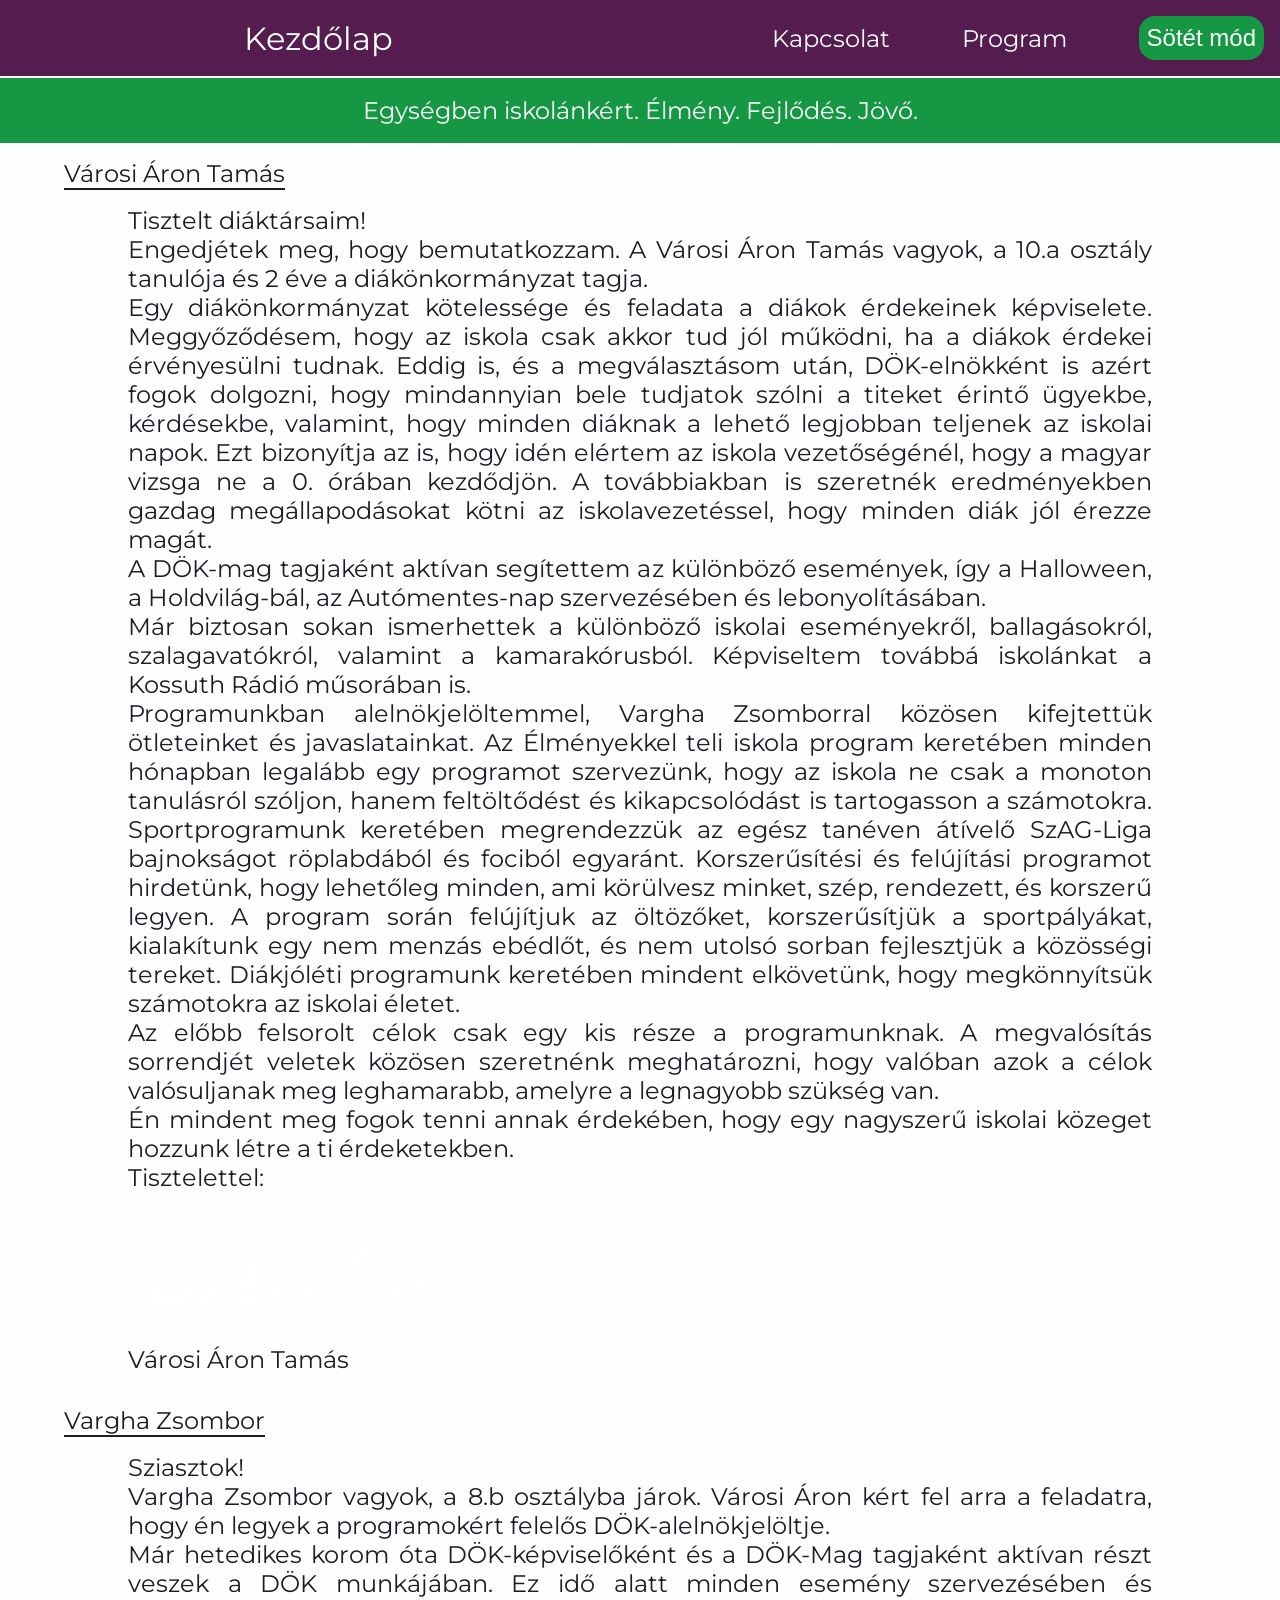
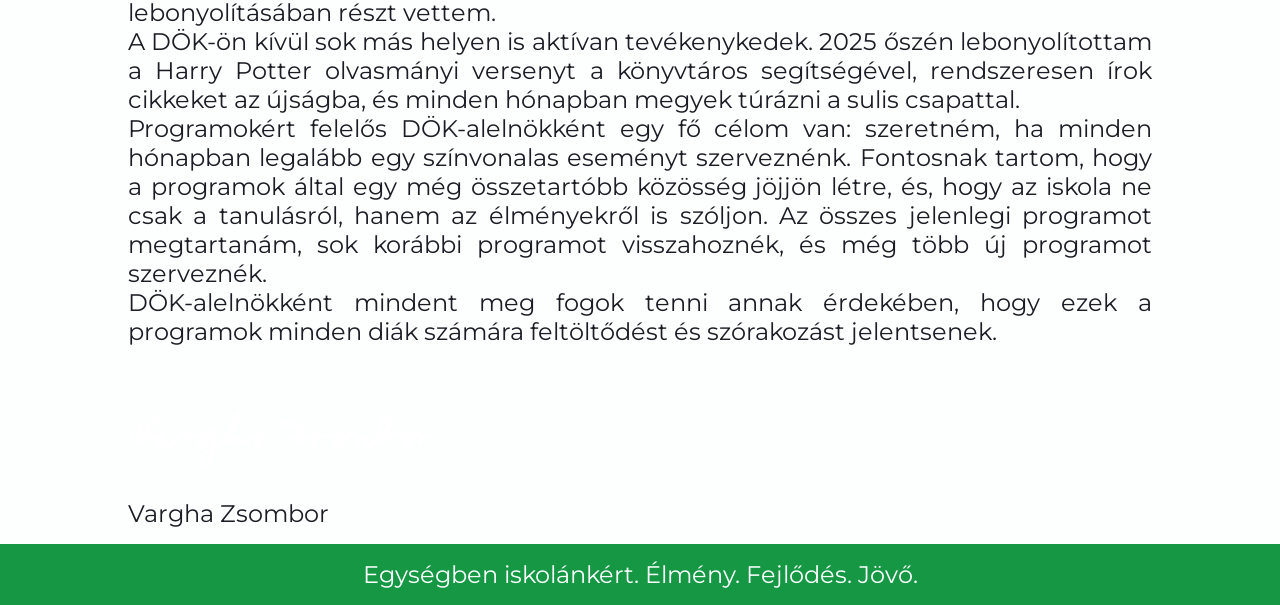
==== index.html @ 50e68c0f "Update index.html" ====
<!DOCTYPE html>
<html lang="hu">
<head>
    <meta charset="UTF-8">
    <meta name="viewport" content="width=device-width, initial-scale=1.0">
    <link rel="stylesheet" href="css/style.css">
    <link href='https://fonts.googleapis.com/css?family=Montserrat' rel='stylesheet'>
    <link rel="icon" href="img/favicon.png">
    <title>SZAVAZZ! VÁROSI ÁRON</title>
</head>
<body>
    <div class="container bemuttakozas1" id="main">
        <header id="header">
            <div class="focim">Kezdőlap</div>
            <div class="menugomb" id="telefon-menugomb">
                <svg class="hamburger-icon" xmlns="http://www.w3.org/2000/svg" viewBox="0 0 24 24">
                    <g stroke="currentColor" stroke-width="2" stroke-linecap="round" fill="none">
                        <line x1="5" y1="7" x2="19" y2="7"></line>
                        <line x1="5" y1="12" x2="19" y2="12"></line>
                        <line x1="5" y1="17" x2="19" y2="17"></line>
                    </g>
                </svg>
            </div>
            <menu class="pc-menu">
                <div class="menucim">Menü</div>
                <div class="menupontok">
                    <ul>
                        <a href="kapcsolat.html"><li>Kapcsolat</li></a>
                        <a href="program.html"><li>Program</li></a>
                    </ul>
                    
                </div>
                <darkmode>
                    <input id="darkmode-btn"  type="button" value="Sötét mód">
                </darkmode>
            </menu>
        </header>
        <menu class="telefon-menu" id="telefon-menu">
            <div class="menucim">Menü</div>
            <div class="menupontok">
                <ul>
                    <a href="kapcsolat.html"><li>Kapcsolat</li></a>
                    <a href="program.html"><li>Program</li></a>
                </ul>
            </div>
            <darkmode>
                <input id="telefon-darkmode-btn"  type="button" value="Sötét mód">
            </darkmode>
        </menu>
        <div class="szlogen">
            Egységben&nbspiskolánkért.&nbsp<wbr>Élmény.&nbspFejlődés.&nbspJövő.
        </div>
        <main class="sections bemutatkozas">
            <section class="varosi bemutatkozas">
                <p class="nev kapcsolat-nev">Városi Áron Tamás</p>
                <p class="szoveg bemutatkozas">
                    Tisztelt diáktársaim! <br>
                    Engedjétek meg, hogy bemutatkozzam. A Városi Áron Tamás vagyok, a 10.a osztály tanulója és 2 éve a diákönkormányzat tagja. <br>
                    Egy diákönkormányzat kötelessége és feladata a diákok érdekeinek képviselete. Meggyőződésem, hogy az iskola csak akkor tud jól működni, ha a diákok érdekei érvényesülni tudnak. Eddig is, és a megválasztásom után, DÖK-elnökként is azért fogok dolgozni, hogy mindannyian bele tudjatok szólni a titeket érintő ügyekbe, kérdésekbe, valamint, hogy minden diáknak a lehető legjobban teljenek az iskolai napok. Ezt bizonyítja az is, hogy idén elértem az iskola vezetőségénél, hogy a magyar vizsga ne a 0. órában kezdődjön. A továbbiakban is szeretnék eredményekben gazdag megállapodásokat kötni az iskolavezetéssel, hogy minden diák jól érezze magát. <br>
                    A DÖK-mag tagjaként aktívan segítettem az különböző események, így a Halloween, a Holdvilág-bál, az Autómentes-nap szervezésében és lebonyolításában. <br>
                    Már biztosan sokan ismerhettek a különböző iskolai eseményekről, ballagásokról, szalagavatókról, valamint a kamarakórusból. Képviseltem továbbá iskolánkat a Kossuth Rádió műsorában is. <br>
                    Programunkban alelnökjelöltemmel, Vargha Zsomborral közösen kifejtettük ötleteinket és javaslatainkat. Az Élményekkel teli iskola program keretében minden hónapban legalább egy programot szervezünk, hogy az iskola ne csak a monoton tanulásról szóljon, hanem feltöltődést és kikapcsolódást is tartogasson a számotokra. Sportprogramunk keretében megrendezzük az egész tanéven átívelő SzAG-Liga bajnokságot röplabdából és fociból egyaránt. Korszerűsítési és felújítási programot hirdetünk, hogy lehetőleg minden, ami körülvesz minket, szép, rendezett, és korszerű legyen. A program során felújítjuk az öltözőket, korszerűsítjük a sportpályákat, kialakítunk egy nem menzás ebédlőt, és nem utolsó sorban fejlesztjük a közösségi tereket. Diákjóléti programunk keretében mindent elkövetünk, hogy megkönnyítsük számotokra az iskolai életet.<br>
                    Az előbb felsorolt célok csak egy kis része a programunknak. A megvalósítás sorrendjét veletek közösen szeretnénk meghatározni, hogy valóban azok a célok valósuljanak meg leghamarabb, amelyre a legnagyobb szükség van.<br>
                    Én mindent meg fogok tenni annak érdekében, hogy egy nagyszerű iskolai közeget hozzunk létre a ti érdeketekben.<br>
                    Tisztelettel: <br><br><br>
                    <img class="szigno-fekete" src="img/aláírás_vátfek.png">
                    <img class="szigno-feher" src="img/aláírás_vátfeh.png"><br>
                    Városi Áron Tamás
                </p>
            </section>
            <section class="vargha bemutatkozas">
                <p class="nev kapcsolat-nev">Vargha Zsombor</p>
                <p class="szoveg bemutatkozas">
                    Sziasztok! <br>
                    Vargha Zsombor vagyok, a 8.b osztályba járok. Városi Áron kért fel arra a feladatra, hogy én legyek a programokért felelős DÖK-alelnökjelöltje. <br>
                    Már hetedikes korom óta DÖK-képviselőként és a DÖK-Mag tagjaként aktívan részt veszek a DÖK munkájában. Ez idő alatt minden esemény szervezésében és lebonyolításában részt vettem. <br>
                    A DÖK-ön kívül sok más helyen is aktívan tevékenykedek. 2025 őszén lebonyolítottam a Harry Potter olvasmányi versenyt a könyvtáros segítségével, rendszeresen írok cikkeket az újságba, és minden hónapban megyek túrázni a sulis csapattal. <br>
                    Programokért felelős DÖK-alelnökként egy fő célom van: szeretném, ha minden hónapban legalább egy színvonalas eseményt szerveznénk. Fontosnak tartom, hogy a programok által egy még összetartóbb közösség jöjjön létre, és, hogy az iskola ne csak a tanulásról, hanem az élményekről is szóljon.
                    Az összes jelenlegi programot megtartanám, sok korábbi programot visszahoznék, és még több új programot szerveznék. <br>
                    DÖK-alelnökként mindent meg fogok tenni annak érdekében, hogy ezek a programok minden diák számára feltöltődést és szórakozást jelentsenek. <br><br><br>


                    <img class="szigno-fekete" src="img/aláírás_vzsfek.png">
                    <img class="szigno-feher" src="img/aláírás_vzsfeh.png"><br>
                    Vargha Zsombor
                </p>
            </section>
        </main>
        <footer id="footer">
            Egységben&nbspiskolánkért.&nbsp<wbr>Élmény.&nbspFejlődés.&nbspJövő.
        </footer>
    </div>

    <script src="js/main.js"></script>
</body>
</html>
---- css/style.css ----
* {
    margin: 0;
}
/*DARKMODE STYLES*/
/* LIGHT MODE – ez a világos téma változókészlete */
body.light {
  --header-bg: rgb(85, 28, 79);
  --btn-bg: rgb(22, 151, 68);
  --main-bg: rgb(253, 255, 254);
  --main-text: rgb(26, 29, 36);
  --footer-bg: rgb(85, 28, 79);
  --a-color: rgb(85, 28, 79);
  --alairas-fekete: block;
  --alairas-feher: none;
  --link: rgb(120, 23, 127);
}

/* DARK MODE – ez a sötét téma változókészlete */
body.dark {
  --header-bg: rgb(85, 28, 79);
  --btn-bg: rgb(22, 151, 68);
  --main-bg: rgb(26, 29, 36);
  --main-text: rgb(253, 255, 254);
  --footer-bg: rgb(22, 151, 68);
  --a-color: rgb(22, 151, 68);
  --alairas-fekete: none;
  --alairas-feher: block;
  --link: rgb(31, 183, 85);
}

html {
    font-size: 1rem;
    width: 100%;
    font-family: "Montserrat";
}

body {
    width: 100%;
    font-size: 1.5rem;
    background-color: var(--main-bg);
}

.container {   
    height: 100dvh;
    background-color: var(--main-bg);
    display: flex;
    flex-direction: column;
    width: 100%;
}
header {
    max-width: 100%;
    padding: 1rem;
    height: fit-content;
    background-color: var(--header-bg);
    display: flex;
    flex-direction: row;
    align-items: center;
    color: rgb(253, 255, 254);
}
.focim {
    flex: 1;
    font-size: 2rem;
    text-align: center;
}
.menugomb {
    height: 3vh;
    display: none;
    align-items: center;
}
.menugomb svg {
    height: 100%;
    stroke-color: rgb(253, 255, 254);
}
.menucim {
    display: none;
}
.pc-menu {
    flex: 1;
    display: flex;
    flex-direction: row;
}
.menupontok {
    display: flex;
    flex-direction: row;
    gap: 2rem;
    flex:1;
    font-size: 1.5rem;
}
.menupontok ul {
    width: 100%;
    display: flex;
    flex-direction: row;
    justify-content: space-evenly;
    align-items: center;
}
.menupontok ul li {
    list-style: none;
    text-decoration: none;
}
.menupontok ul a {
    text-decoration: none;
    color: rgb(253, 255, 254);
}
#darkmode-btn {
    cursor: pointer;
    border: none;
    background-color: var(--btn-bg);
    font-size: 1.5rem;
    padding: 0.5rem;
    border-radius: 1rem;
    color: rgb(253, 255, 254);
}

.telefon-menu {
    display: none;
}

.szlogen {
    width: 100%;
    height: fit-content;
    padding-top: 2dvh;
    padding-bottom: 2dvh;
    text-align: center;
    background-color: var(--btn-bg);
    color: rgb(253, 255, 254);
    border-top: 2px solid rgb(253, 255, 254);
}
main {
    flex: 1;
    width: 100%;
    display: block;
    text-align: justify;
    white-space: normal;
    hyphens: auto;
    overflow-wrap: break-word;
    word-break: normal;
}
.nev {
    color: var(--main-text);
    margin-left: 5dvw;
    padding-top: 1rem;
    width: fit-content;
    border-bottom: 2px solid var(--main-text);
    margin-bottom: 1rem;
}
.kapcsolat-nev ul li a{
    color: var(--a-color);
}

.szoveg, .alcim {
    width: 90%;
    margin-left: 5%;
    margin-right: 3dvw;
    background-color: var(--main-bg);
    color: var(--main-text);
}
.alcim {
    width: fit-content;
    border-bottom: 2px solid var(--main-text);
    padding-top: 1rem;
    font-weight: bold;
}

.szoveg {
    padding-bottom: 1rem;
    padding-left: 5dvw;
    margin-right: 3dvw;
    width: 80%;
    color: var(--main-text);
    display: block;
    text-align: justify;
    white-space: normal;
    hyphens: auto;
    overflow-wrap: break-word;
    word-break: normal;
}
.programpont {
    max-width: 90dvw;
}
.szoveg-p1 {
    max-width: 90dvw;
    margin-right: 3dvw;
    padding-left: 5dvw;
    color: var(--main-text);
    display: block;
    text-align: justify;
    white-space: normal;
    hyphens: auto;
    overflow-wrap: break-word;
    word-break: normal;
}
.program-a {
    color: var(--link);
}
.szoveg-p {
    padding-left: 10dvw;
    max-width: 90dvw;
    margin-right: 3dvw;
    color: var(--main-text);
    display: block;
    text-align: justify;
    white-space: normal;
    hyphens: auto;
    overflow-wrap: break-word;
    word-break: normal;
}
.szoveg-p li {
    margin-left: 5dvw;
    margin-right: 3dvw;
    display: block;
    text-align: justify;
    white-space: normal;
    hyphens: auto;
    overflow-wrap: break-word;
    word-break: normal;
}
.nev, .kapcsolat-nev {
    padding: 0;
    padding-top: 1rem;
}
.sections ul{
    padding-left: 10dvw;
}
.sections section ul li {
    color: var(--main-text);
}

.szigno-fekete {
    width: 30%;
}
.szigno-feher {
    width: 30%;
}
footer {
    margin-top: auto;
    color: rgb(251, 255, 254);
    padding: 1rem;
    display: block;
    height: fit-content;
    background-color: var(--btn-bg);
    text-align: center;
}
.szoveg p, .szoveg li, .szoveg div {
    display: block;
    white-space: normal;
    hyphens: auto;
    overflow-wrap: break-word;
    word-break: normal;
}

h1 {
    padding: 0;
    margin: 0;
    margin-top: 3dvh;
    font-weight: bold;
    color: var(--main-text);
    text-align: center !important;
    float: center;
}

@media (max-width: 768px) {

    /* Globális betűméret */
    body {
        font-size: 1.2rem;
    }

    /* HEADER */
    header {
        padding: 0.5rem 1rem;
        justify-content: space-between;
    }

    .focim {
        font-size: 1.5rem;
        text-align: left;
    }

    /* Menü átváltása mobilra */
    .pc-menu {
        display: none;
    }

    #telefon-menu {
        display: none;
        flex-direction: column;
        align-items: center;
        gap: 1rem;
        padding: 1rem;
        background-color: var(--header-bg);
    }
    #telefon-darkmode-btn {
        cursor: pointer;
        border: none;
        background-color: var(--btn-bg);
        font-size: 1.5rem;
        padding: 0.5rem;
        border-radius: 1rem;
        color: rgb(253, 255, 254);
    }
    #telefon-menugomb {
        display: flex;
        height: 2.5rem;
        align-items: center;
        margin-right: 1rem;
    }

    /* Menü elemek mobilon */
    .menupontok ul {
        flex-direction: column;
        gap: 1rem;
        padding: 0;
    }

    .menupontok {
        flex-direction: column;
        gap: 1rem;
        font-size: 1.3rem;
    }

    /* Darkmode gomb mobilon */
    #darkmode-btn {
        font-size: 1.2rem;
        padding: 0.4rem 0.8rem;
        align-self: flex-start;
    }

    /* MAIN – tartalom igazítása */
    main {
        padding: 1rem 0;
    }

    /* Kapcsolat oldal: a két section egymás alá kerül */
    .sections {
        display: flex;
        flex-direction: column;
        gap: 2rem;
    }

    .sections section {
        width: 100%;
    }

    .sections ul {
        padding-left: 2rem;
    }

    /* Szövegek mobilon */
    .nev {
        margin-left: 1rem;
        font-size: 1.3rem;
    }

    .alcim {
        margin-left: 1rem;
        font-size: 1.2rem;
    }

    .szoveg {
        width: 90%;
        margin-left: 5dvw;
        margin-right: 5dvw;
        padding-right: 3dvw;
        font-size: 1.1rem;
        padding-top: 1rem;
    }
    .vargha .szoveg, .varosi .szoveg {
        width: 80dvw;
        margin-right: 3dvw;
    }

    .szigno-fekete {
        width: 40dvw;
    }
    .szigno-feher {
        width: 40dvw;
    }
    .programpont ul {
        display: block;
        list-style-option: outside;
    }
    .szoveg-p ul li {
        list-style-type: disc;
    }
    .programpont ul li {
        list-style-type: disc;
    }
    .bemutatkozas1 {
        display: block;
        margin-left: 0;
        padding-left: 3dvw;
    }
    .bemutatkozas {
        display: block;
        max-width: 90dvw;
        margin-left:0;
        margin-right: 3dvw;
        padding: 1dvw;
    }
    /* FOOTER */
    footer {
        font-size: 1.2rem;
        padding: 0.8rem;
    }
}
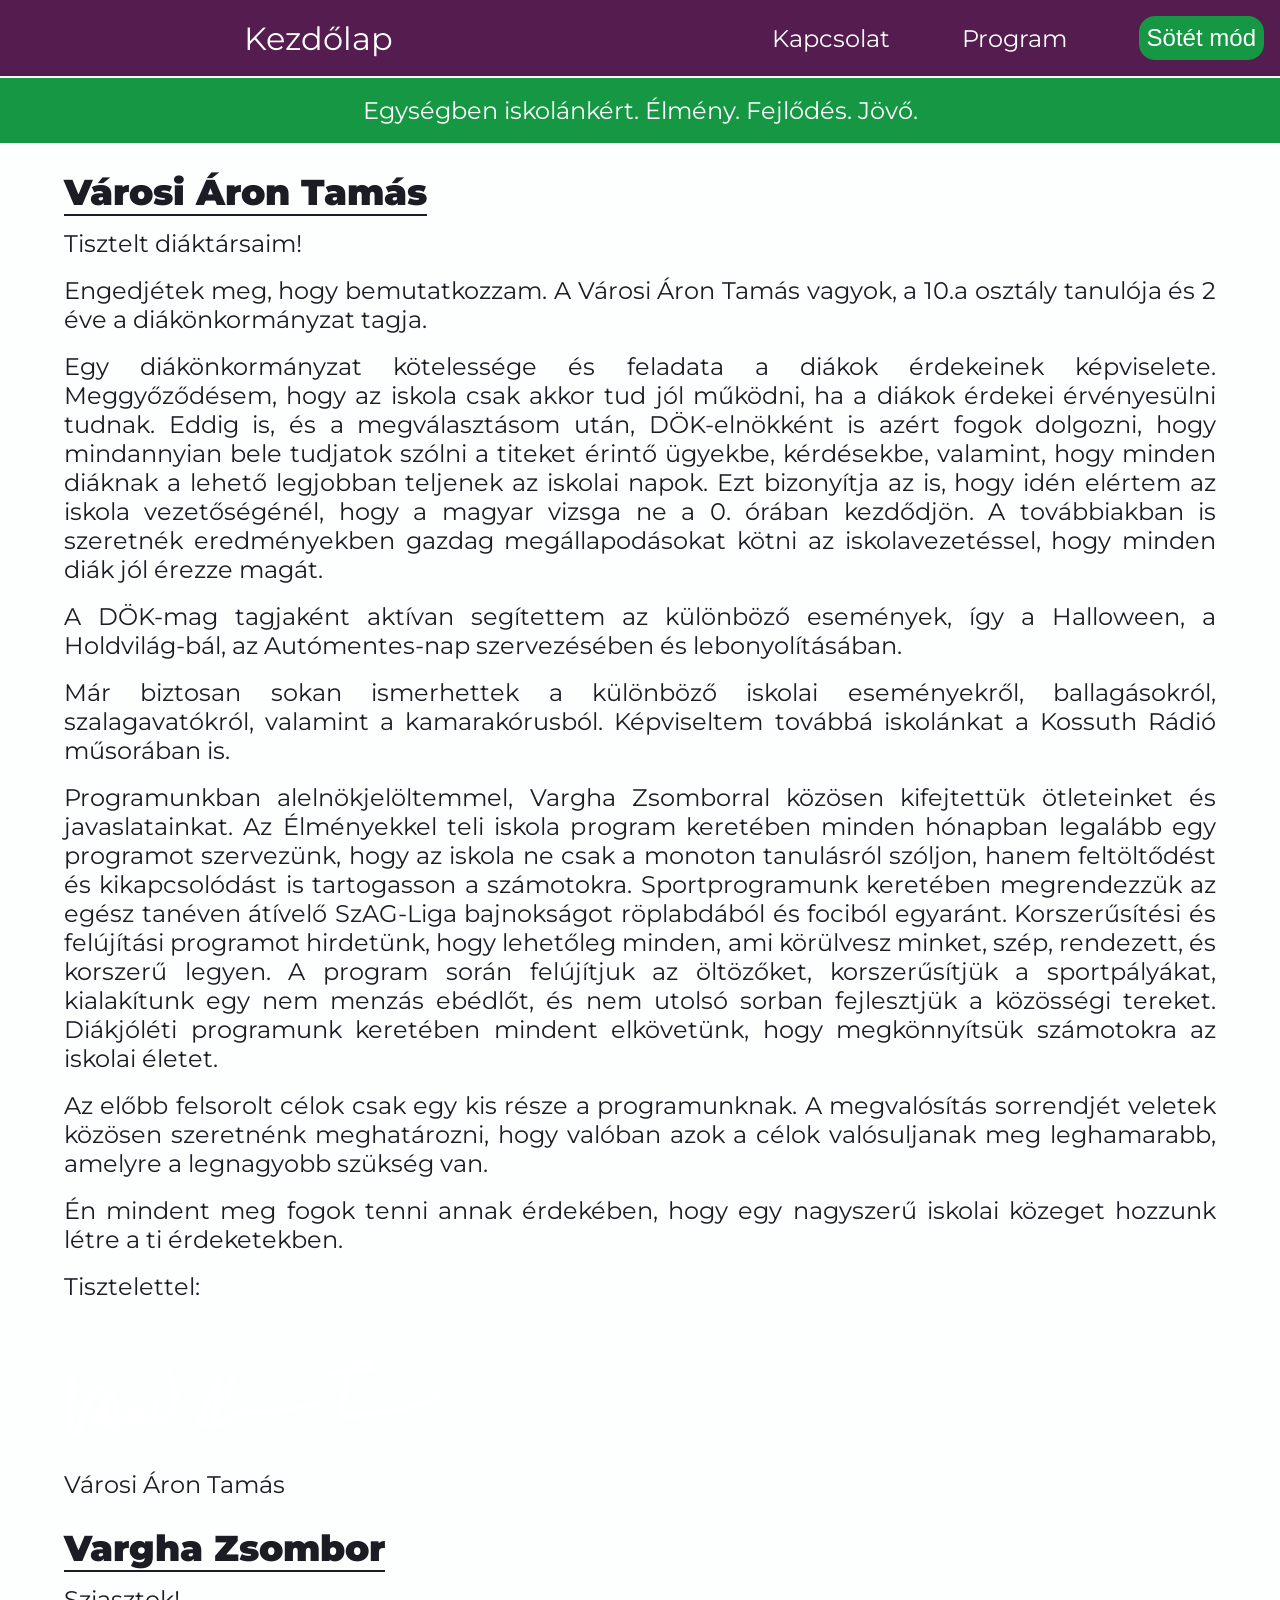
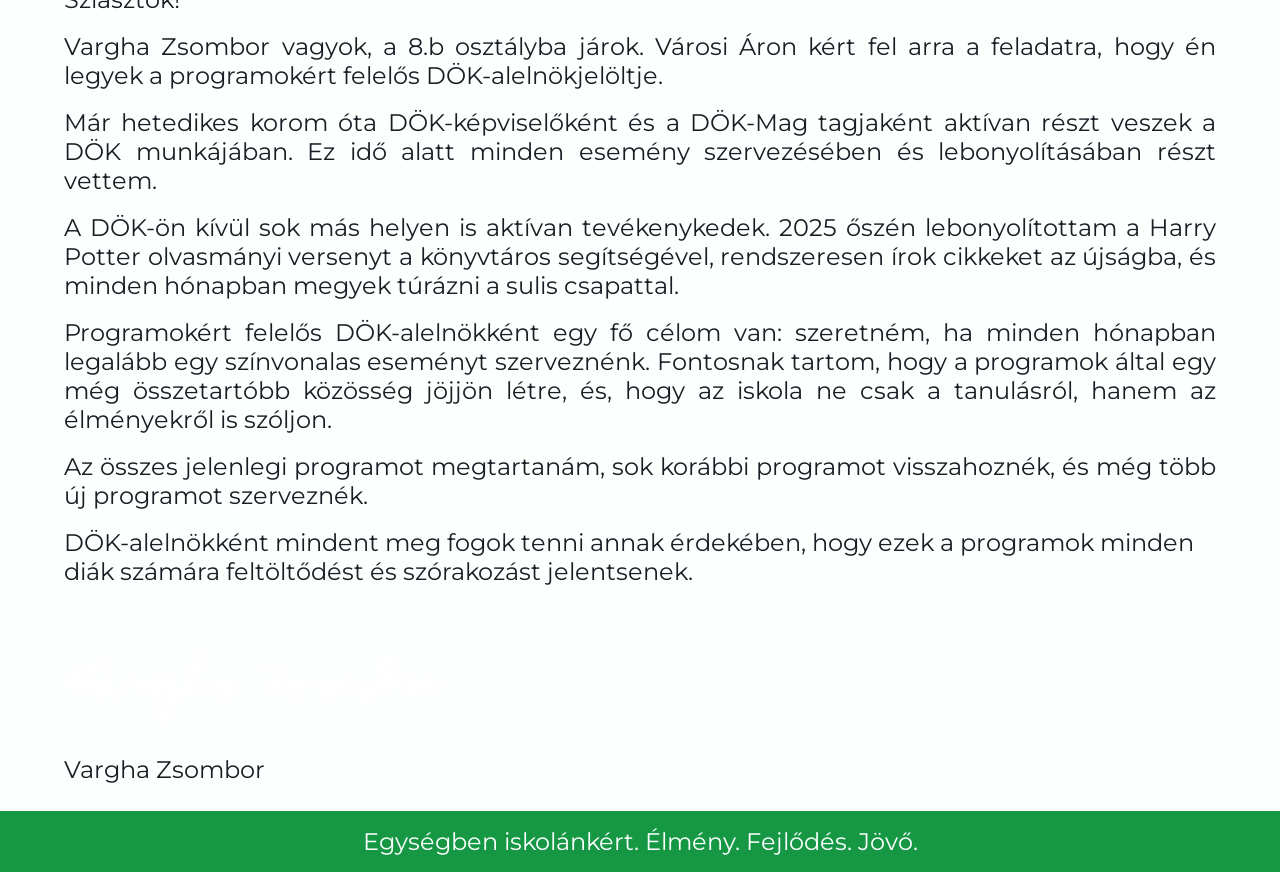
==== commit 2222578e: "Add files via upload" ====
--- a/index.html
+++ b/index.html
@@ -6,10 +6,10 @@
     <link rel="stylesheet" href="css/style.css">
     <link href='https://fonts.googleapis.com/css?family=Montserrat' rel='stylesheet'>
     <link rel="icon" href="img/favicon.png">
-    <title>SZAVAZZ! VÁROSI ÁRON</title>
+    <title>Kezdőlap</title>
 </head>
 <body>
-    <div class="container bemuttakozas1" id="main">
+    <div class="container" id="main">
         <header id="header">
             <div class="focim">Kezdőlap</div>
             <div class="menugomb" id="telefon-menugomb">
@@ -50,33 +50,47 @@
         <div class="szlogen">
             Egységben&nbspiskolánkért.&nbsp<wbr>Élmény.&nbspFejlődés.&nbspJövő.
         </div>
-        <main class="sections bemutatkozas">
-            <section class="varosi bemutatkozas">
-                <p class="nev kapcsolat-nev">Városi Áron Tamás</p>
-                <p class="szoveg bemutatkozas">
-                    Tisztelt diáktársaim! <br>
-                    Engedjétek meg, hogy bemutatkozzam. A Városi Áron Tamás vagyok, a 10.a osztály tanulója és 2 éve a diákönkormányzat tagja. <br>
-                    Egy diákönkormányzat kötelessége és feladata a diákok érdekeinek képviselete. Meggyőződésem, hogy az iskola csak akkor tud jól működni, ha a diákok érdekei érvényesülni tudnak. Eddig is, és a megválasztásom után, DÖK-elnökként is azért fogok dolgozni, hogy mindannyian bele tudjatok szólni a titeket érintő ügyekbe, kérdésekbe, valamint, hogy minden diáknak a lehető legjobban teljenek az iskolai napok. Ezt bizonyítja az is, hogy idén elértem az iskola vezetőségénél, hogy a magyar vizsga ne a 0. órában kezdődjön. A továbbiakban is szeretnék eredményekben gazdag megállapodásokat kötni az iskolavezetéssel, hogy minden diák jól érezze magát. <br>
-                    A DÖK-mag tagjaként aktívan segítettem az különböző események, így a Halloween, a Holdvilág-bál, az Autómentes-nap szervezésében és lebonyolításában. <br>
-                    Már biztosan sokan ismerhettek a különböző iskolai eseményekről, ballagásokról, szalagavatókról, valamint a kamarakórusból. Képviseltem továbbá iskolánkat a Kossuth Rádió műsorában is. <br>
-                    Programunkban alelnökjelöltemmel, Vargha Zsomborral közösen kifejtettük ötleteinket és javaslatainkat. Az Élményekkel teli iskola program keretében minden hónapban legalább egy programot szervezünk, hogy az iskola ne csak a monoton tanulásról szóljon, hanem feltöltődést és kikapcsolódást is tartogasson a számotokra. Sportprogramunk keretében megrendezzük az egész tanéven átívelő SzAG-Liga bajnokságot röplabdából és fociból egyaránt. Korszerűsítési és felújítási programot hirdetünk, hogy lehetőleg minden, ami körülvesz minket, szép, rendezett, és korszerű legyen. A program során felújítjuk az öltözőket, korszerűsítjük a sportpályákat, kialakítunk egy nem menzás ebédlőt, és nem utolsó sorban fejlesztjük a közösségi tereket. Diákjóléti programunk keretében mindent elkövetünk, hogy megkönnyítsük számotokra az iskolai életet.<br>
-                    Az előbb felsorolt célok csak egy kis része a programunknak. A megvalósítás sorrendjét veletek közösen szeretnénk meghatározni, hogy valóban azok a célok valósuljanak meg leghamarabb, amelyre a legnagyobb szükség van.<br>
-                    Én mindent meg fogok tenni annak érdekében, hogy egy nagyszerű iskolai közeget hozzunk létre a ti érdeketekben.<br>
+        <main class="sections">
+            <section class="varosi">
+                <h2 class="nev">Városi Áron Tamás</h2>
+                <p class="bemutatkozas">
+                    <p class="bemutatkozas-p">Tisztelt diáktársaim!</p>
+                    <p class="bemutatkozas-p">
+                        Engedjétek meg, hogy bemutatkozzam. A Városi Áron Tamás vagyok, a 10.a osztály tanulója és 2 éve a diákönkormányzat tagja.
+                    </p>
+                    <p class="bemutatkozas-p">
+                        Egy diákönkormányzat kötelessége és feladata a diákok érdekeinek képviselete. Meggyőződésem, hogy az iskola csak akkor tud jól működni, ha a diákok érdekei érvényesülni tudnak. Eddig is, és a megválasztásom után, DÖK-elnökként is azért fogok dolgozni, hogy mindannyian bele tudjatok szólni a titeket érintő ügyekbe, kérdésekbe, valamint, hogy minden diáknak a lehető legjobban teljenek az iskolai napok. Ezt bizonyítja az is, hogy idén elértem az iskola vezetőségénél, hogy a magyar vizsga ne a 0. órában kezdődjön. A továbbiakban is szeretnék eredményekben gazdag megállapodásokat kötni az iskolavezetéssel, hogy minden diák jól érezze magát.
+                    </p>
+                    <p class="bemutatkozas-p">
+                        A DÖK-mag tagjaként aktívan segítettem az különböző események, így a Halloween, a Holdvilág-bál, az Autómentes-nap szervezésében és lebonyolításában. 
+                    </p>
+                    <p class="bemutatkozas-p">
+                        Már biztosan sokan ismerhettek a különböző iskolai eseményekről, ballagásokról, szalagavatókról, valamint a kamarakórusból. Képviseltem továbbá iskolánkat a Kossuth Rádió műsorában is.
+                    </p>
+                    <p class="bemutatkozas-p">
+                        Programunkban alelnökjelöltemmel, Vargha Zsomborral közösen kifejtettük ötleteinket és javaslatainkat. Az Élményekkel teli iskola program keretében minden hónapban legalább egy programot szervezünk, hogy az iskola ne csak a monoton tanulásról szóljon, hanem feltöltődést és kikapcsolódást is tartogasson a számotokra. Sportprogramunk keretében megrendezzük az egész tanéven átívelő SzAG-Liga bajnokságot röplabdából és fociból egyaránt. Korszerűsítési és felújítási programot hirdetünk, hogy lehetőleg minden, ami körülvesz minket, szép, rendezett, és korszerű legyen. A program során felújítjuk az öltözőket, korszerűsítjük a sportpályákat, kialakítunk egy nem menzás ebédlőt, és nem utolsó sorban fejlesztjük a közösségi tereket. Diákjóléti programunk keretében mindent elkövetünk, hogy megkönnyítsük számotokra az iskolai életet.
+                    </p>
+                    <p class="bemutatkozas-p">
+                        Az előbb felsorolt célok csak egy kis része a programunknak. A megvalósítás sorrendjét veletek közösen szeretnénk meghatározni, hogy valóban azok a célok valósuljanak meg leghamarabb, amelyre a legnagyobb szükség van.
+                    </p>
+                    <p class="bemutatkozas-p">
+                        Én mindent meg fogok tenni annak érdekében, hogy egy nagyszerű iskolai közeget hozzunk létre a ti érdeketekben.
+                    </p>
                     Tisztelettel: <br><br><br>
                     <img class="szigno-fekete" src="img/aláírás_vátfek.png">
                     <img class="szigno-feher" src="img/aláírás_vátfeh.png"><br>
                     Városi Áron Tamás
                 </p>
             </section>
-            <section class="vargha bemutatkozas">
-                <p class="nev kapcsolat-nev">Vargha Zsombor</p>
-                <p class="szoveg bemutatkozas">
-                    Sziasztok! <br>
-                    Vargha Zsombor vagyok, a 8.b osztályba járok. Városi Áron kért fel arra a feladatra, hogy én legyek a programokért felelős DÖK-alelnökjelöltje. <br>
-                    Már hetedikes korom óta DÖK-képviselőként és a DÖK-Mag tagjaként aktívan részt veszek a DÖK munkájában. Ez idő alatt minden esemény szervezésében és lebonyolításában részt vettem. <br>
-                    A DÖK-ön kívül sok más helyen is aktívan tevékenykedek. 2025 őszén lebonyolítottam a Harry Potter olvasmányi versenyt a könyvtáros segítségével, rendszeresen írok cikkeket az újságba, és minden hónapban megyek túrázni a sulis csapattal. <br>
-                    Programokért felelős DÖK-alelnökként egy fő célom van: szeretném, ha minden hónapban legalább egy színvonalas eseményt szerveznénk. Fontosnak tartom, hogy a programok által egy még összetartóbb közösség jöjjön létre, és, hogy az iskola ne csak a tanulásról, hanem az élményekről is szóljon.
-                    Az összes jelenlegi programot megtartanám, sok korábbi programot visszahoznék, és még több új programot szerveznék. <br>
+            <section class="vargha">
+                <h2 class="nev">Vargha Zsombor</h2>
+                <p class="bemutatkozas">
+                    <p class="bemutatkozas-p">Sziasztok!</p>
+                    <p class="bemutatkozas-p">Vargha Zsombor vagyok, a 8.b osztályba járok. Városi Áron kért fel arra a feladatra, hogy én legyek a programokért felelős DÖK-alelnökjelöltje.</p>
+                    <p class="bemutatkozas-p">Már hetedikes korom óta DÖK-képviselőként és a DÖK-Mag tagjaként aktívan részt veszek a DÖK munkájában. Ez idő alatt minden esemény szervezésében és lebonyolításában részt vettem.</p>
+                    <p class="bemutatkozas-p">A DÖK-ön kívül sok más helyen is aktívan tevékenykedek. 2025 őszén lebonyolítottam a Harry Potter olvasmányi versenyt a könyvtáros segítségével, rendszeresen írok cikkeket az újságba, és minden hónapban megyek túrázni a sulis csapattal.</p>
+                    <p class="bemutatkozas-p">Programokért felelős DÖK-alelnökként egy fő célom van: szeretném, ha minden hónapban legalább egy színvonalas eseményt szerveznénk. Fontosnak tartom, hogy a programok által egy még összetartóbb közösség jöjjön létre, és, hogy az iskola ne csak a tanulásról, hanem az élményekről is szóljon.</p>
+                    <p class="bemutatkozas-p">Az összes jelenlegi programot megtartanám, sok korábbi programot visszahoznék, és még több új programot szerveznék.</p>
                     DÖK-alelnökként mindent meg fogok tenni annak érdekében, hogy ezek a programok minden diák számára feltöltődést és szórakozást jelentsenek. <br><br><br>
 
 
--- a/css/style.css
+++ b/css/style.css
@@ -125,112 +125,75 @@
     color: rgb(253, 255, 254);
     border-top: 2px solid rgb(253, 255, 254);
 }
+
+/* VALÓDI TARTALOM ITT KEZDŐDIK*/
+/*-----------------------------*/
+/*-----------------------------*/
 main {
     flex: 1;
-    width: 100%;
-    display: block;
+    display:block;
+    max-width: 100dvw;
+    padding-left: 5dvw;
+    padding-right: 5dvw;
+    background-color: var(--main-bg);
+    color: var(--main-text);
+}
+
+.varosi, .vargha {
+    margin-top: 3dvh;
+    margin-bottom: 3dvh;
+}
+.bemutatkozas-p {
+    padding-bottom: 2dvh;
     text-align: justify;
-    white-space: normal;
     hyphens: auto;
     overflow-wrap: break-word;
-    word-break: normal;
 }
 .nev {
     color: var(--main-text);
-    margin-left: 5dvw;
-    padding-top: 1rem;
     width: fit-content;
     border-bottom: 2px solid var(--main-text);
-    margin-bottom: 1rem;
-}
-.kapcsolat-nev ul li a{
+    font-weight: 900;
+    margin-bottom: 1dvw;
+}
+.nev ul li a{
     color: var(--a-color);
 }
 
-.szoveg, .alcim {
-    width: 90%;
-    margin-left: 5%;
-    margin-right: 3dvw;
-    background-color: var(--main-bg);
-    color: var(--main-text);
+.program {
+    padding-top: 3dvh;
+}
+h1 {
+    text-align: center;
+    margin-top: 3dvw;
+    margin-bottom: 2dvw;
 }
 .alcim {
     width: fit-content;
-    border-bottom: 2px solid var(--main-text);
-    padding-top: 1rem;
-    font-weight: bold;
-}
-
-.szoveg {
-    padding-bottom: 1rem;
-    padding-left: 5dvw;
-    margin-right: 3dvw;
-    width: 80%;
-    color: var(--main-text);
-    display: block;
+    padding-bottom: 0.5dvh;
+    border-bottom: 0.5dvh solid var(--main-text);
+}
+.programpont {
+    margin-bottom: 1dvh;
     text-align: justify;
-    white-space: normal;
     hyphens: auto;
     overflow-wrap: break-word;
-    word-break: normal;
-}
-.programpont {
-    max-width: 90dvw;
-}
-.szoveg-p1 {
-    max-width: 90dvw;
-    margin-right: 3dvw;
-    padding-left: 5dvw;
-    color: var(--main-text);
-    display: block;
-    text-align: justify;
-    white-space: normal;
-    hyphens: auto;
-    overflow-wrap: break-word;
-    word-break: normal;
 }
 .program-a {
     color: var(--link);
 }
-.szoveg-p {
-    padding-left: 10dvw;
-    max-width: 90dvw;
-    margin-right: 3dvw;
-    color: var(--main-text);
-    display: block;
-    text-align: justify;
-    white-space: normal;
-    hyphens: auto;
-    overflow-wrap: break-word;
-    word-break: normal;
-}
-.szoveg-p li {
-    margin-left: 5dvw;
-    margin-right: 3dvw;
-    display: block;
-    text-align: justify;
-    white-space: normal;
-    hyphens: auto;
-    overflow-wrap: break-word;
-    word-break: normal;
-}
-.nev, .kapcsolat-nev {
-    padding: 0;
-    padding-top: 1rem;
-}
-.sections ul{
-    padding-left: 10dvw;
-}
-.sections section ul li {
-    color: var(--main-text);
-}
 
 .szigno-fekete {
-    width: 30%;
+    width: 30dvw;
 }
 .szigno-feher {
-    width: 30%;
-}
+    width: 30dvw;
+}
+
+/*------------------------*/
+/*------------------------*/
+/*IDÁIG TART A VALÓDI RÉSZ*/
+
 footer {
     margin-top: auto;
     color: rgb(251, 255, 254);
@@ -240,23 +203,7 @@
     background-color: var(--btn-bg);
     text-align: center;
 }
-.szoveg p, .szoveg li, .szoveg div {
-    display: block;
-    white-space: normal;
-    hyphens: auto;
-    overflow-wrap: break-word;
-    word-break: normal;
-}
-
-h1 {
-    padding: 0;
-    margin: 0;
-    margin-top: 3dvh;
-    font-weight: bold;
-    color: var(--main-text);
-    text-align: center !important;
-    float: center;
-}
+
 
 @media (max-width: 768px) {
 
@@ -318,56 +265,15 @@
         font-size: 1.3rem;
     }
 
-    /* Darkmode gomb mobilon */
     #darkmode-btn {
         font-size: 1.2rem;
         padding: 0.4rem 0.8rem;
         align-self: flex-start;
     }
 
-    /* MAIN – tartalom igazítása */
-    main {
-        padding: 1rem 0;
-    }
-
-    /* Kapcsolat oldal: a két section egymás alá kerül */
-    .sections {
-        display: flex;
-        flex-direction: column;
-        gap: 2rem;
-    }
-
-    .sections section {
-        width: 100%;
-    }
-
-    .sections ul {
-        padding-left: 2rem;
-    }
-
-    /* Szövegek mobilon */
-    .nev {
-        margin-left: 1rem;
-        font-size: 1.3rem;
-    }
-
-    .alcim {
-        margin-left: 1rem;
-        font-size: 1.2rem;
-    }
-
-    .szoveg {
-        width: 90%;
-        margin-left: 5dvw;
-        margin-right: 5dvw;
-        padding-right: 3dvw;
-        font-size: 1.1rem;
-        padding-top: 1rem;
-    }
-    .vargha .szoveg, .varosi .szoveg {
-        width: 80dvw;
-        margin-right: 3dvw;
-    }
+    /* VALÓDI TARTALOM ITT KEZDŐDIK*/
+    /*-----------------------------*/
+    /*-----------------------------*/
 
     .szigno-fekete {
         width: 40dvw;
@@ -375,27 +281,34 @@
     .szigno-feher {
         width: 40dvw;
     }
+
+
     .programpont ul {
         display: block;
-        list-style-option: outside;
     }
     .szoveg-p ul li {
+        display: list-item;
+        list-style: normal;
         list-style-type: disc;
     }
     .programpont ul li {
+        display: list-item;
+        list-style: normal;
         list-style-type: disc;
     }
     .bemutatkozas1 {
+        width: 100%;
         display: block;
         margin-left: 0;
+        margin-right: 0;
+        padding-right: 0;
         padding-left: 3dvw;
     }
     .bemutatkozas {
         display: block;
-        max-width: 90dvw;
-        margin-left:0;
+        margin-left: 0;
         margin-right: 3dvw;
-        padding: 1dvw;
+        padding-right: 1dvw;
     }
     /* FOOTER */
     footer {
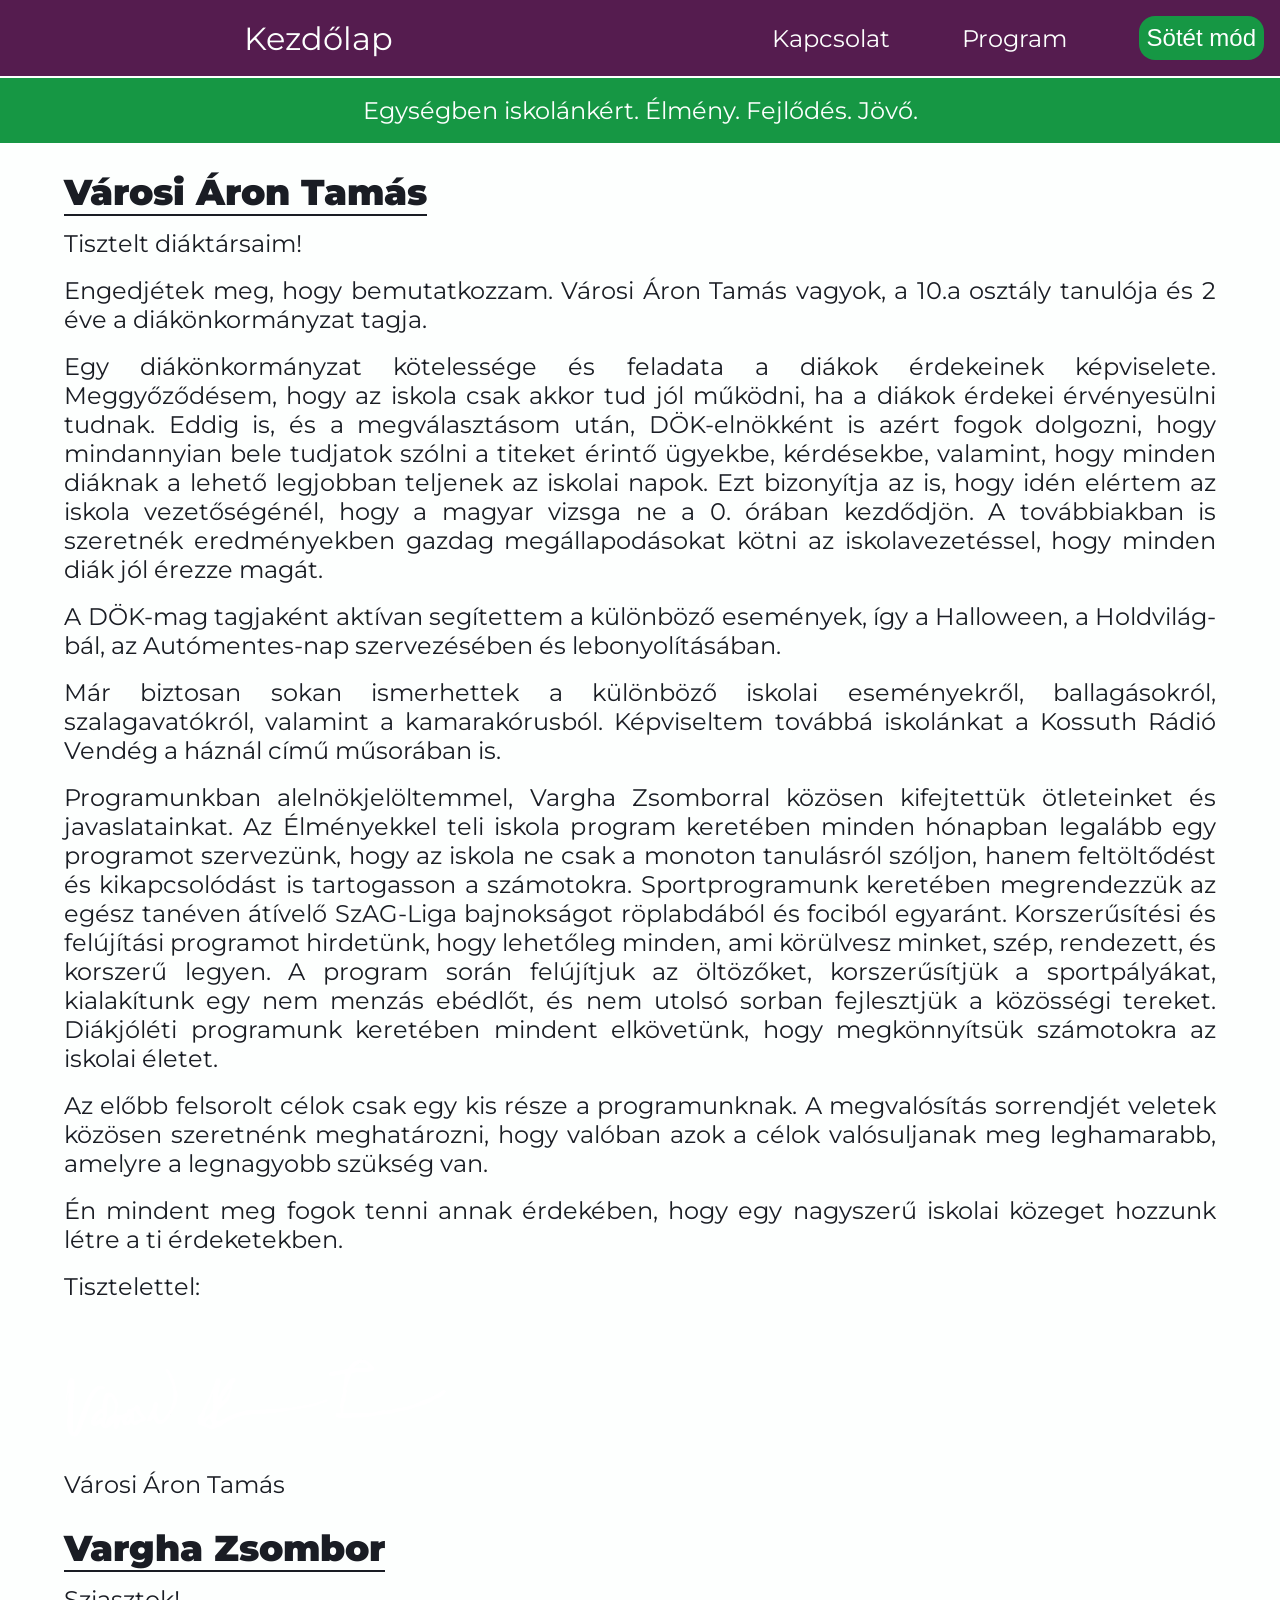
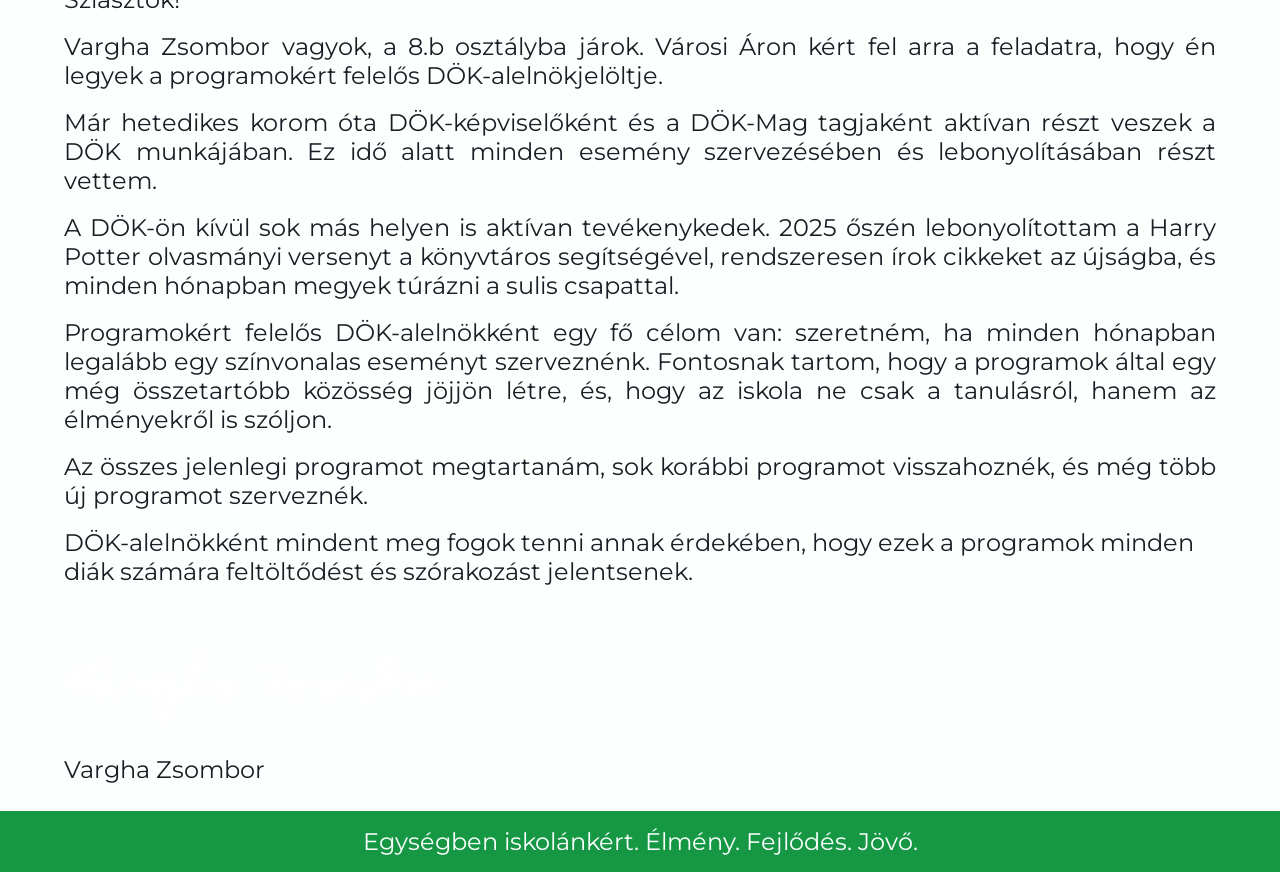
==== commit 7bba0136: "Update index.html" ====
--- a/index.html
+++ b/index.html
@@ -56,16 +56,16 @@
                 <p class="bemutatkozas">
                     <p class="bemutatkozas-p">Tisztelt diáktársaim!</p>
                     <p class="bemutatkozas-p">
-                        Engedjétek meg, hogy bemutatkozzam. A Városi Áron Tamás vagyok, a 10.a osztály tanulója és 2 éve a diákönkormányzat tagja.
+                        Engedjétek meg, hogy bemutatkozzam. Városi Áron Tamás vagyok, a 10.a osztály tanulója és 2 éve a diákönkormányzat tagja. 
                     </p>
                     <p class="bemutatkozas-p">
-                        Egy diákönkormányzat kötelessége és feladata a diákok érdekeinek képviselete. Meggyőződésem, hogy az iskola csak akkor tud jól működni, ha a diákok érdekei érvényesülni tudnak. Eddig is, és a megválasztásom után, DÖK-elnökként is azért fogok dolgozni, hogy mindannyian bele tudjatok szólni a titeket érintő ügyekbe, kérdésekbe, valamint, hogy minden diáknak a lehető legjobban teljenek az iskolai napok. Ezt bizonyítja az is, hogy idén elértem az iskola vezetőségénél, hogy a magyar vizsga ne a 0. órában kezdődjön. A továbbiakban is szeretnék eredményekben gazdag megállapodásokat kötni az iskolavezetéssel, hogy minden diák jól érezze magát.
+                        Egy diákönkormányzat kötelessége és feladata a diákok érdekeinek képviselete. Meggyőződésem, hogy az iskola csak akkor tud jól működni, ha a diákok érdekei érvényesülni tudnak. Eddig is, és a megválasztásom után, DÖK-elnökként is azért fogok dolgozni, hogy mindannyian bele tudjatok szólni a titeket érintő ügyekbe, kérdésekbe, valamint, hogy minden diáknak a lehető legjobban teljenek az iskolai napok. Ezt bizonyítja az is, hogy idén elértem az iskola vezetőségénél, hogy a magyar vizsga ne a 0. órában kezdődjön. A továbbiakban is szeretnék eredményekben gazdag megállapodásokat kötni az iskolavezetéssel, hogy minden diák jól érezze magát. 
                     </p>
                     <p class="bemutatkozas-p">
-                        A DÖK-mag tagjaként aktívan segítettem az különböző események, így a Halloween, a Holdvilág-bál, az Autómentes-nap szervezésében és lebonyolításában. 
+                        A DÖK-mag tagjaként aktívan segítettem a különböző események, így a Halloween, a Holdvilág-bál, az Autómentes-nap szervezésében és lebonyolításában. 
                     </p>
                     <p class="bemutatkozas-p">
-                        Már biztosan sokan ismerhettek a különböző iskolai eseményekről, ballagásokról, szalagavatókról, valamint a kamarakórusból. Képviseltem továbbá iskolánkat a Kossuth Rádió műsorában is.
+                        Már biztosan sokan ismerhettek a különböző iskolai eseményekről, ballagásokról, szalagavatókról, valamint a kamarakórusból. Képviseltem továbbá iskolánkat a Kossuth Rádió Vendég a háznál című műsorában is. 
                     </p>
                     <p class="bemutatkozas-p">
                         Programunkban alelnökjelöltemmel, Vargha Zsomborral közösen kifejtettük ötleteinket és javaslatainkat. Az Élményekkel teli iskola program keretében minden hónapban legalább egy programot szervezünk, hogy az iskola ne csak a monoton tanulásról szóljon, hanem feltöltődést és kikapcsolódást is tartogasson a számotokra. Sportprogramunk keretében megrendezzük az egész tanéven átívelő SzAG-Liga bajnokságot röplabdából és fociból egyaránt. Korszerűsítési és felújítási programot hirdetünk, hogy lehetőleg minden, ami körülvesz minket, szép, rendezett, és korszerű legyen. A program során felújítjuk az öltözőket, korszerűsítjük a sportpályákat, kialakítunk egy nem menzás ebédlőt, és nem utolsó sorban fejlesztjük a közösségi tereket. Diákjóléti programunk keretében mindent elkövetünk, hogy megkönnyítsük számotokra az iskolai életet.
--- a/css/style.css
+++ b/css/style.css
@@ -147,7 +147,7 @@
     padding-bottom: 2dvh;
     text-align: justify;
     hyphens: auto;
-    overflow-wrap: break-word;
+    overflow-wrap: anywhere;
 }
 .nev {
     color: var(--main-text);
@@ -172,12 +172,13 @@
     width: fit-content;
     padding-bottom: 0.5dvh;
     border-bottom: 0.5dvh solid var(--main-text);
+    margin-bottom: 1.5dvh;
 }
 .programpont {
     margin-bottom: 1dvh;
     text-align: justify;
     hyphens: auto;
-    overflow-wrap: break-word;
+    overflow-wrap: anywhere;
 }
 .program-a {
     color: var(--link);
@@ -281,8 +282,9 @@
     .szigno-feher {
         width: 40dvw;
     }
-
-
+    .bemutatkozas-p, .programpont {
+        text-align: left;
+    }
     .programpont ul {
         display: block;
     }
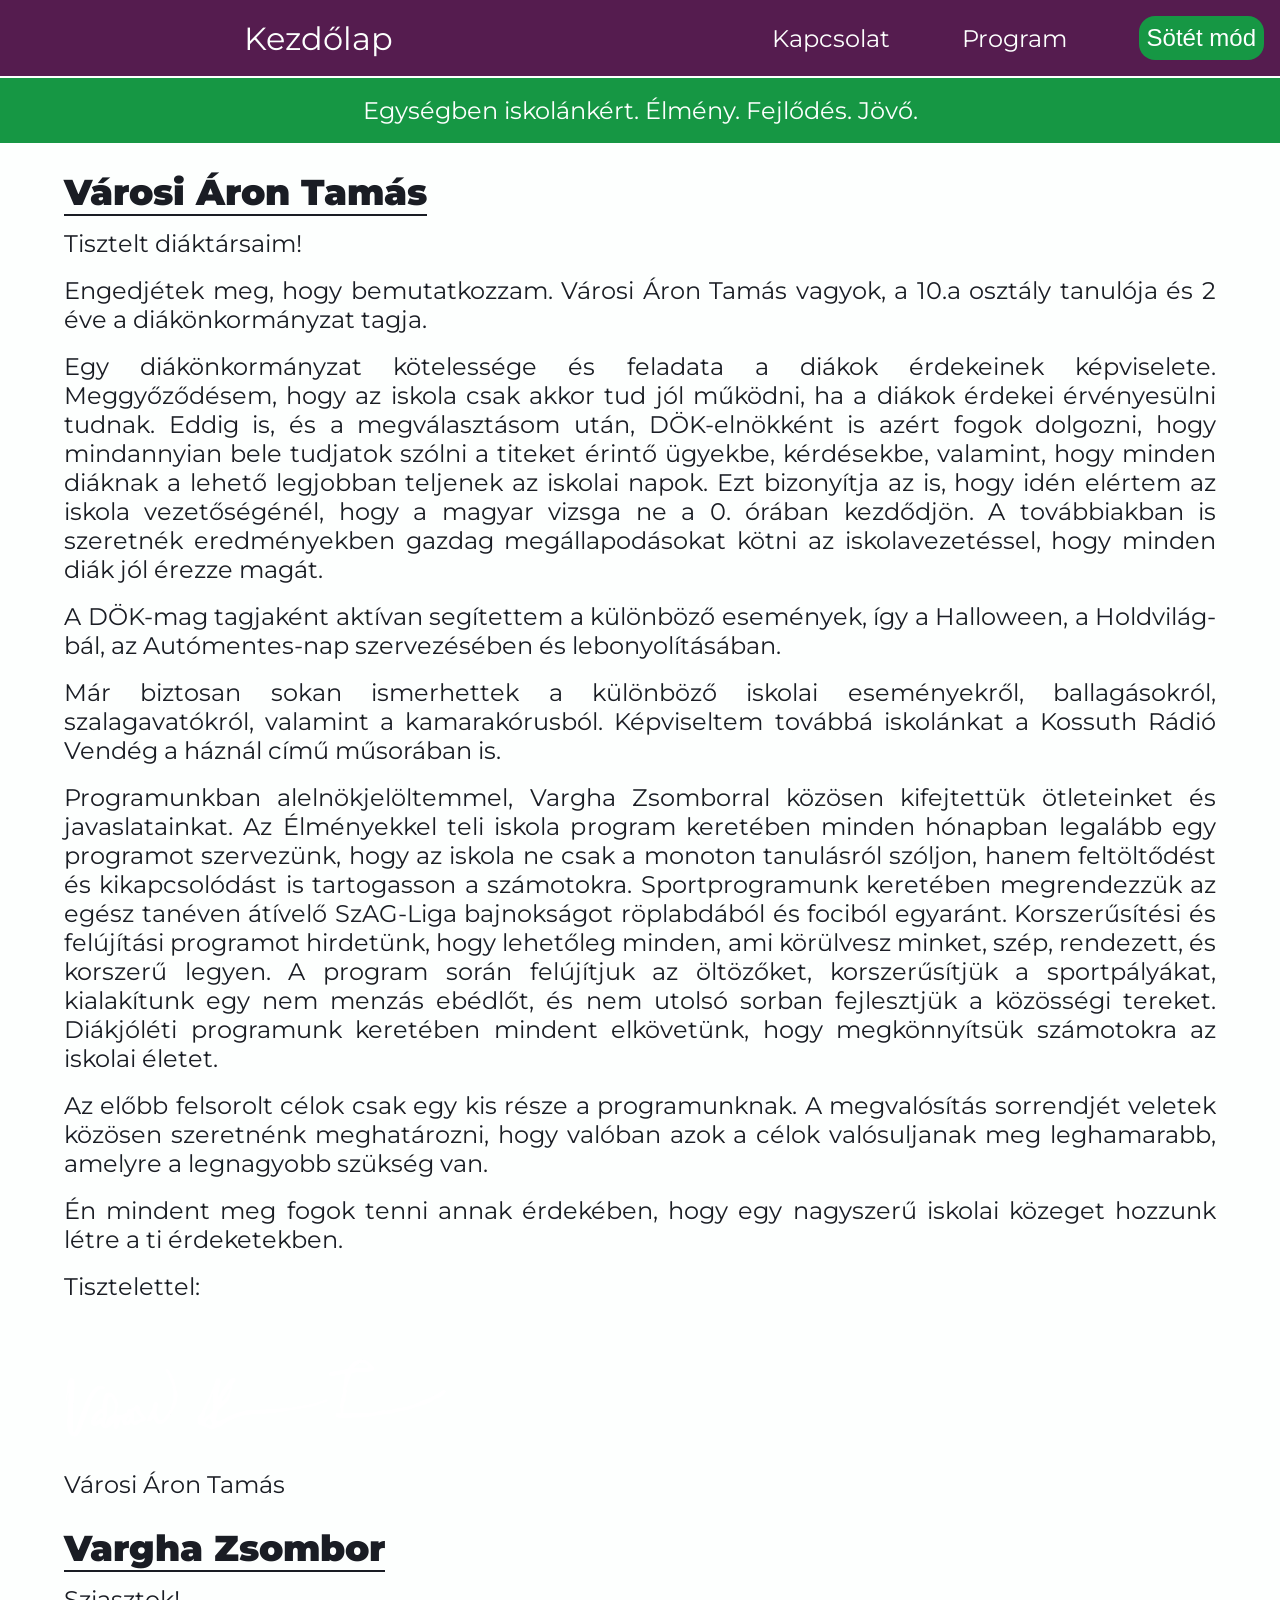
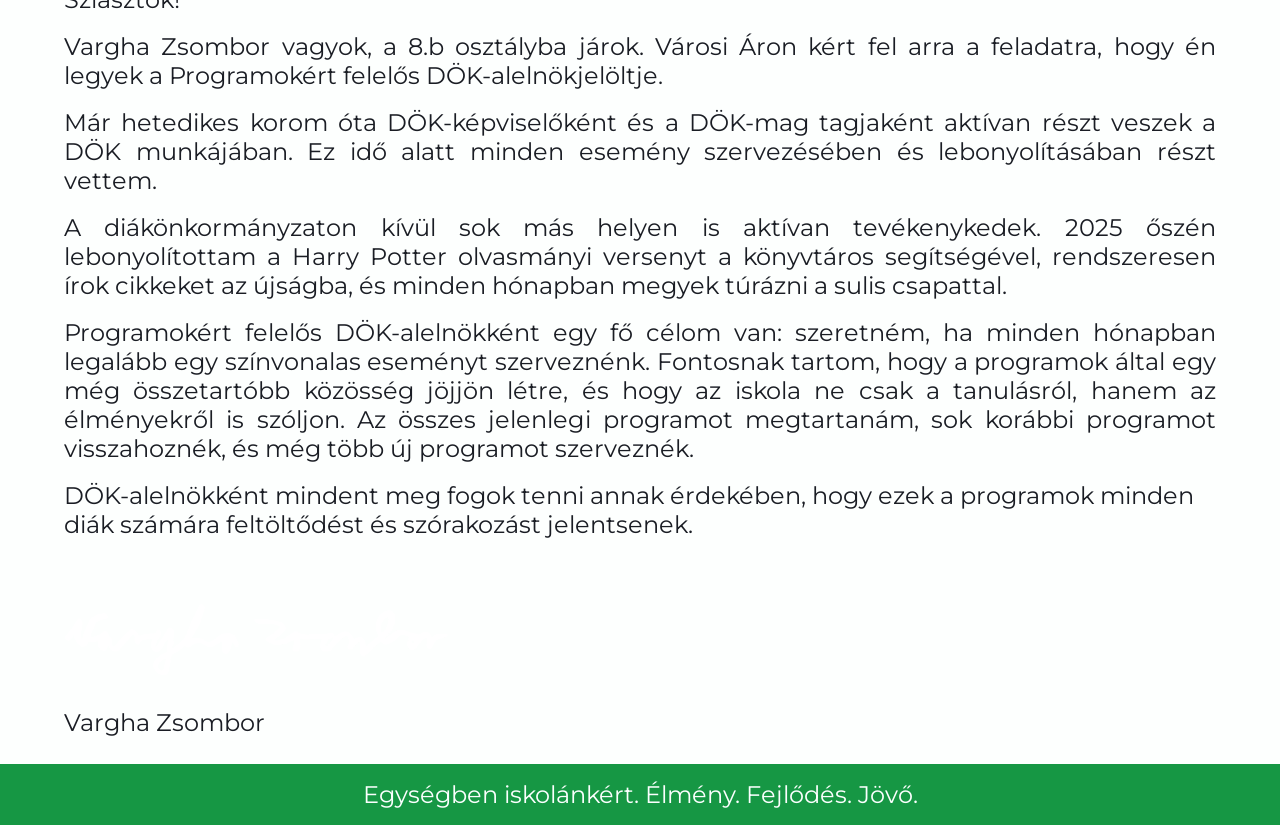
==== commit 3e16480a: "Update index.html" ====
--- a/index.html
+++ b/index.html
@@ -86,12 +86,11 @@
                 <h2 class="nev">Vargha Zsombor</h2>
                 <p class="bemutatkozas">
                     <p class="bemutatkozas-p">Sziasztok!</p>
-                    <p class="bemutatkozas-p">Vargha Zsombor vagyok, a 8.b osztályba járok. Városi Áron kért fel arra a feladatra, hogy én legyek a programokért felelős DÖK-alelnökjelöltje.</p>
-                    <p class="bemutatkozas-p">Már hetedikes korom óta DÖK-képviselőként és a DÖK-Mag tagjaként aktívan részt veszek a DÖK munkájában. Ez idő alatt minden esemény szervezésében és lebonyolításában részt vettem.</p>
-                    <p class="bemutatkozas-p">A DÖK-ön kívül sok más helyen is aktívan tevékenykedek. 2025 őszén lebonyolítottam a Harry Potter olvasmányi versenyt a könyvtáros segítségével, rendszeresen írok cikkeket az újságba, és minden hónapban megyek túrázni a sulis csapattal.</p>
-                    <p class="bemutatkozas-p">Programokért felelős DÖK-alelnökként egy fő célom van: szeretném, ha minden hónapban legalább egy színvonalas eseményt szerveznénk. Fontosnak tartom, hogy a programok által egy még összetartóbb közösség jöjjön létre, és, hogy az iskola ne csak a tanulásról, hanem az élményekről is szóljon.</p>
-                    <p class="bemutatkozas-p">Az összes jelenlegi programot megtartanám, sok korábbi programot visszahoznék, és még több új programot szerveznék.</p>
-                    DÖK-alelnökként mindent meg fogok tenni annak érdekében, hogy ezek a programok minden diák számára feltöltődést és szórakozást jelentsenek. <br><br><br>
+                    <p class="bemutatkozas-p">Vargha Zsombor vagyok, a 8.b osztályba járok. Városi Áron kért fel arra a feladatra, hogy én legyek a Programokért felelős DÖK-alelnökjelöltje. </p>
+                    <p class="bemutatkozas-p">Már hetedikes korom óta DÖK-képviselőként és a DÖK-mag tagjaként aktívan részt veszek a DÖK munkájában. Ez idő alatt minden esemény szervezésében és lebonyolításában részt vettem. </p>
+                    <p class="bemutatkozas-p">A diákönkormányzaton kívül sok más helyen is aktívan tevékenykedek. 2025 őszén lebonyolítottam a Harry Potter olvasmányi versenyt a könyvtáros segítségével, rendszeresen írok cikkeket az újságba, és minden hónapban megyek túrázni a sulis csapattal. </p>
+                    <p class="bemutatkozas-p">Programokért felelős DÖK-alelnökként egy fő célom van: szeretném, ha minden hónapban legalább egy színvonalas eseményt szerveznénk. Fontosnak tartom, hogy a programok által egy még összetartóbb közösség jöjjön létre, és hogy az iskola ne csak a tanulásról, hanem az élményekről is szóljon. Az összes jelenlegi programot megtartanám, sok korábbi programot visszahoznék, és még több új programot szerveznék. </p>
+                    DÖK-alelnökként mindent meg fogok tenni annak érdekében, hogy ezek a programok minden diák számára feltöltődést és szórakozást jelentsenek.  <br><br><br>
 
 
                     <img class="szigno-fekete" src="img/aláírás_vzsfek.png">
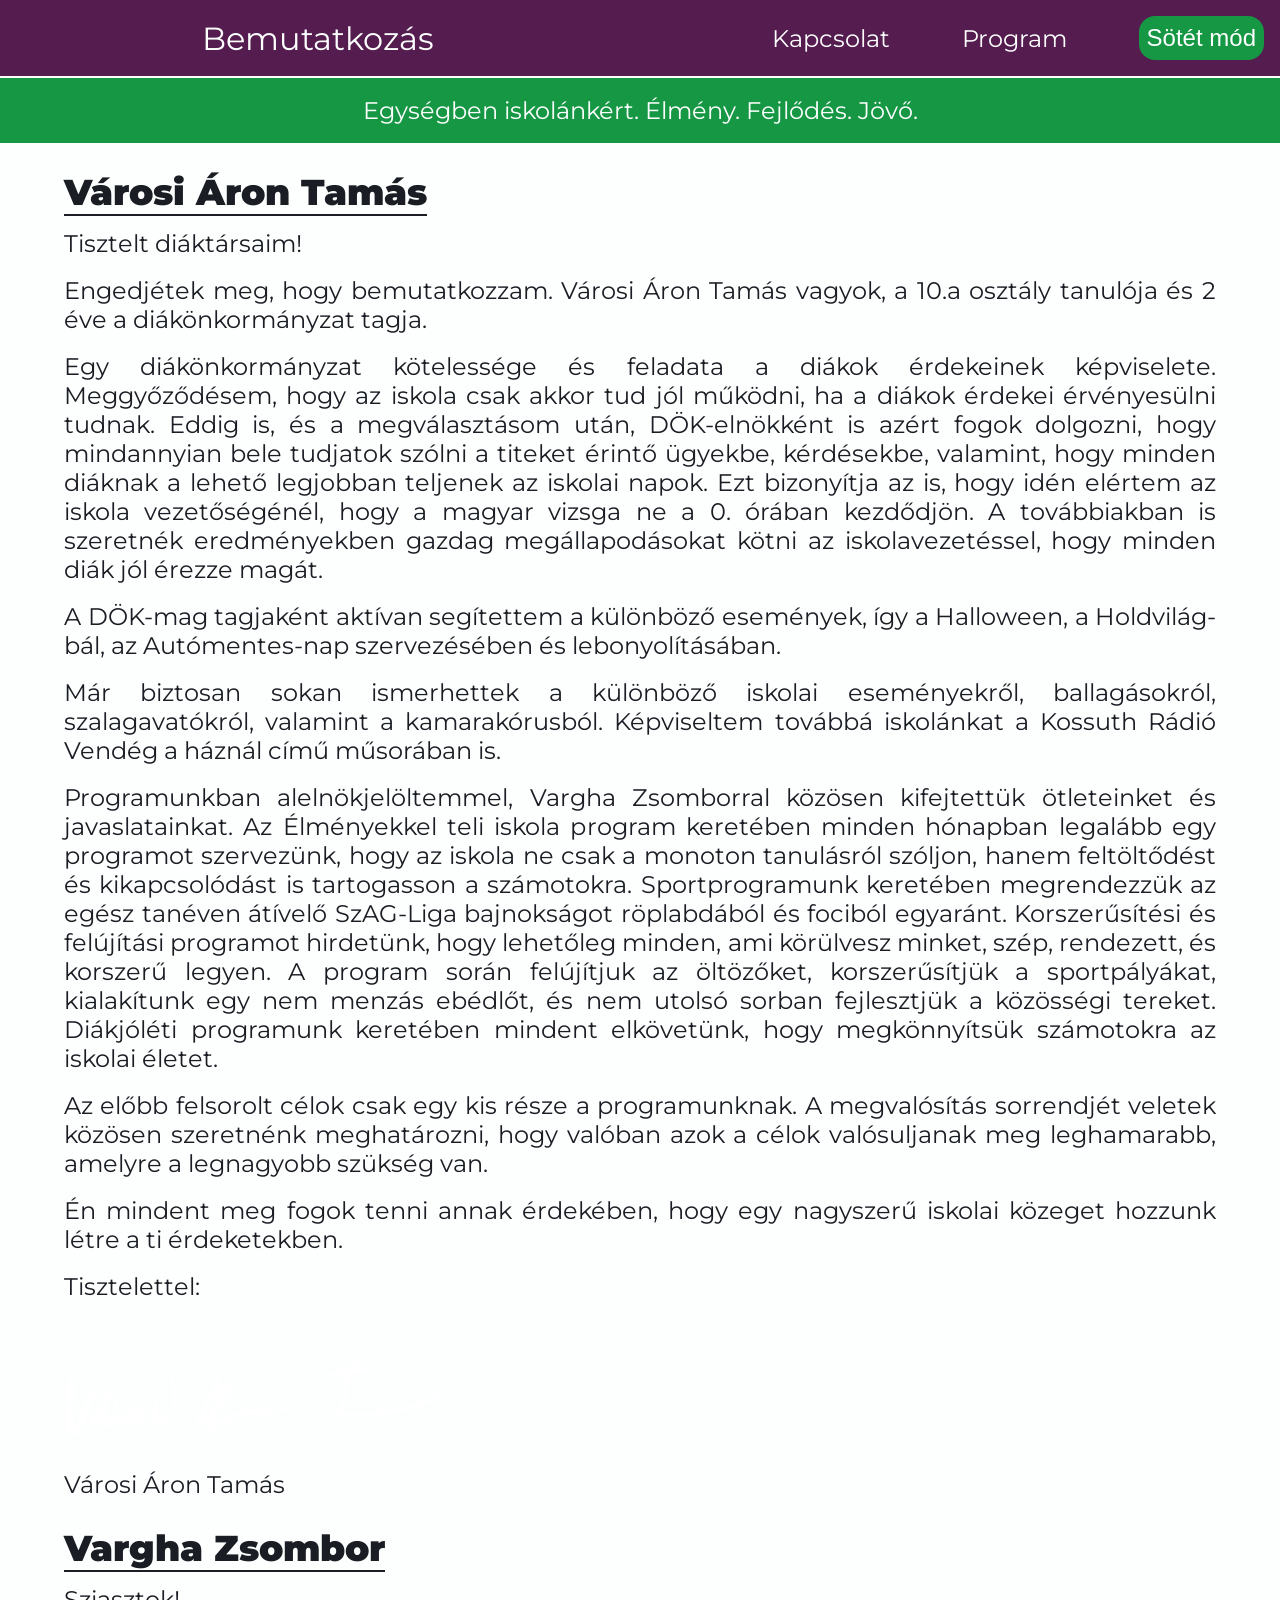
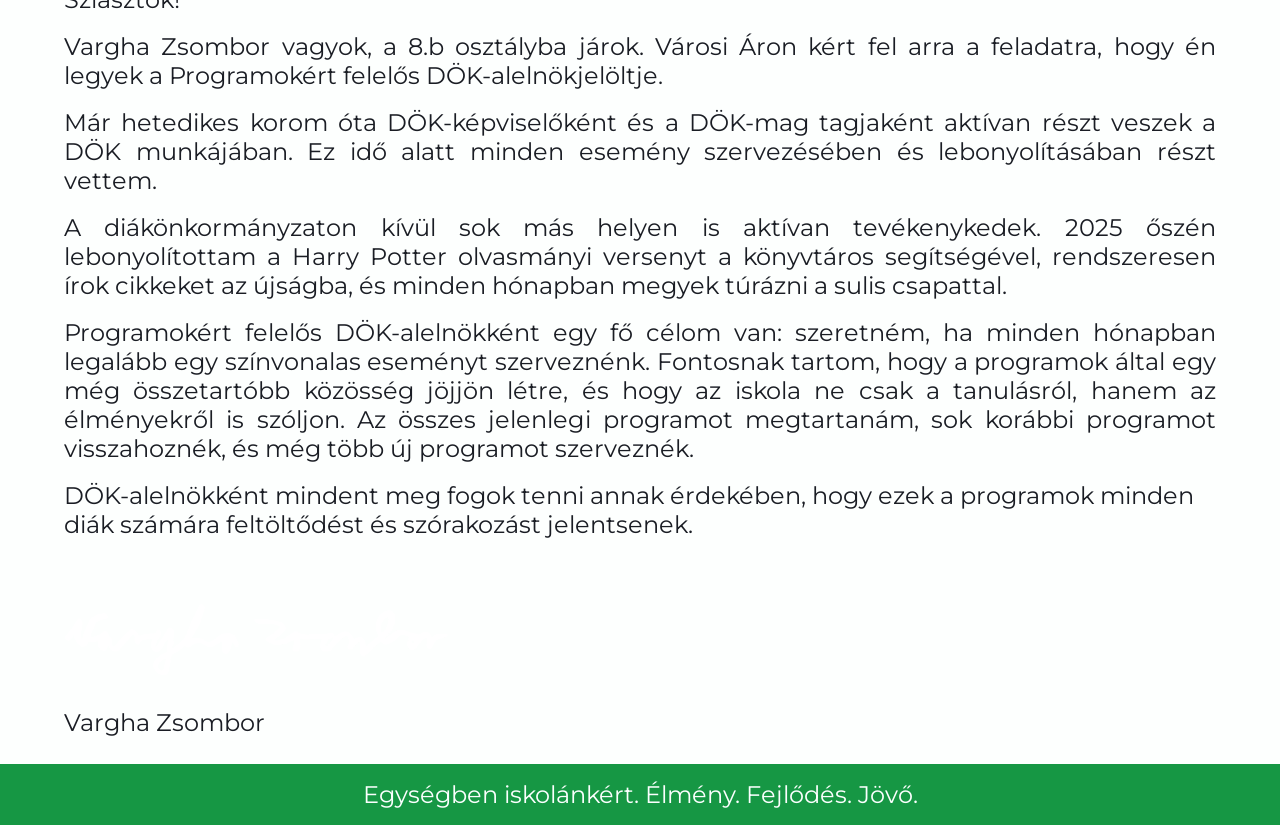
==== commit ecdfc7fc: "Update index.html" ====
--- a/index.html
+++ b/index.html
@@ -6,12 +6,12 @@
     <link rel="stylesheet" href="css/style.css">
     <link href='https://fonts.googleapis.com/css?family=Montserrat' rel='stylesheet'>
     <link rel="icon" href="img/favicon.png">
-    <title>Kezdőlap</title>
+    <title>Bemutatkozás</title>
 </head>
 <body>
     <div class="container" id="main">
         <header id="header">
-            <div class="focim">Kezdőlap</div>
+            <div class="focim">Bemutatkozás</div>
             <div class="menugomb" id="telefon-menugomb">
                 <svg class="hamburger-icon" xmlns="http://www.w3.org/2000/svg" viewBox="0 0 24 24">
                     <g stroke="currentColor" stroke-width="2" stroke-linecap="round" fill="none">
